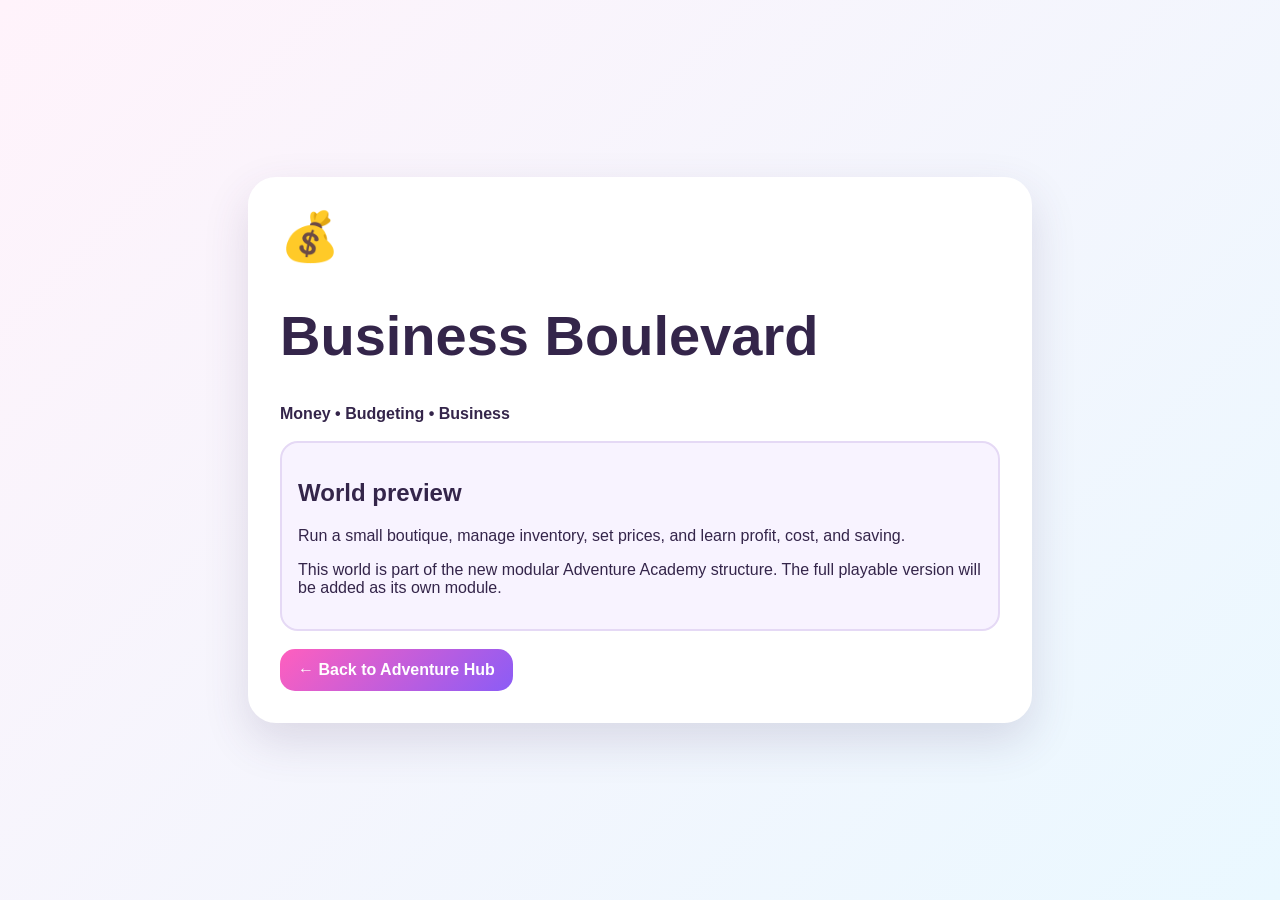
==== worlds/business/index.html @ c1e18049 "Initial Adventure Academy build" ====
<!DOCTYPE html>
<html lang="en">
<head>
<meta charset="UTF-8">
<meta name="viewport" content="width=device-width, initial-scale=1.0">
<title>Business Boulevard</title>
<style>
body{margin:0;min-height:100vh;display:grid;place-items:center;font-family:Arial,sans-serif;background:linear-gradient(135deg,#fff3fb,#eaf8ff);color:#34254a}
.card{max-width:720px;margin:24px;background:white;border-radius:28px;padding:28px;box-shadow:0 18px 45px #4d376528;border:4px solid #fff}
h1{font-size:clamp(32px,6vw,56px)}
a{display:inline-block;padding:12px 18px;border-radius:15px;background:linear-gradient(135deg,#ff5fbe,#8b5cf6);color:#fff;text-decoration:none;font-weight:900}
.preview{background:#f8f3ff;border:2px solid #e5d9f5;border-radius:18px;padding:16px;margin:18px 0}
</style>
</head>
<body>
<div class="card">
  <div style="font-size:48px">💰</div>
  <h1>Business Boulevard</h1>
  <p><strong>Money • Budgeting • Business</strong></p>
  <div class="preview">
    <h2>World preview</h2>
    <p>Run a small boutique, manage inventory, set prices, and learn profit, cost, and saving.</p>
    <p>This world is part of the new modular Adventure Academy structure. The full playable version will be added as its own module.</p>
  </div>
  <a href="../../index.html">← Back to Adventure Hub</a>
</div>
</body>
</html>
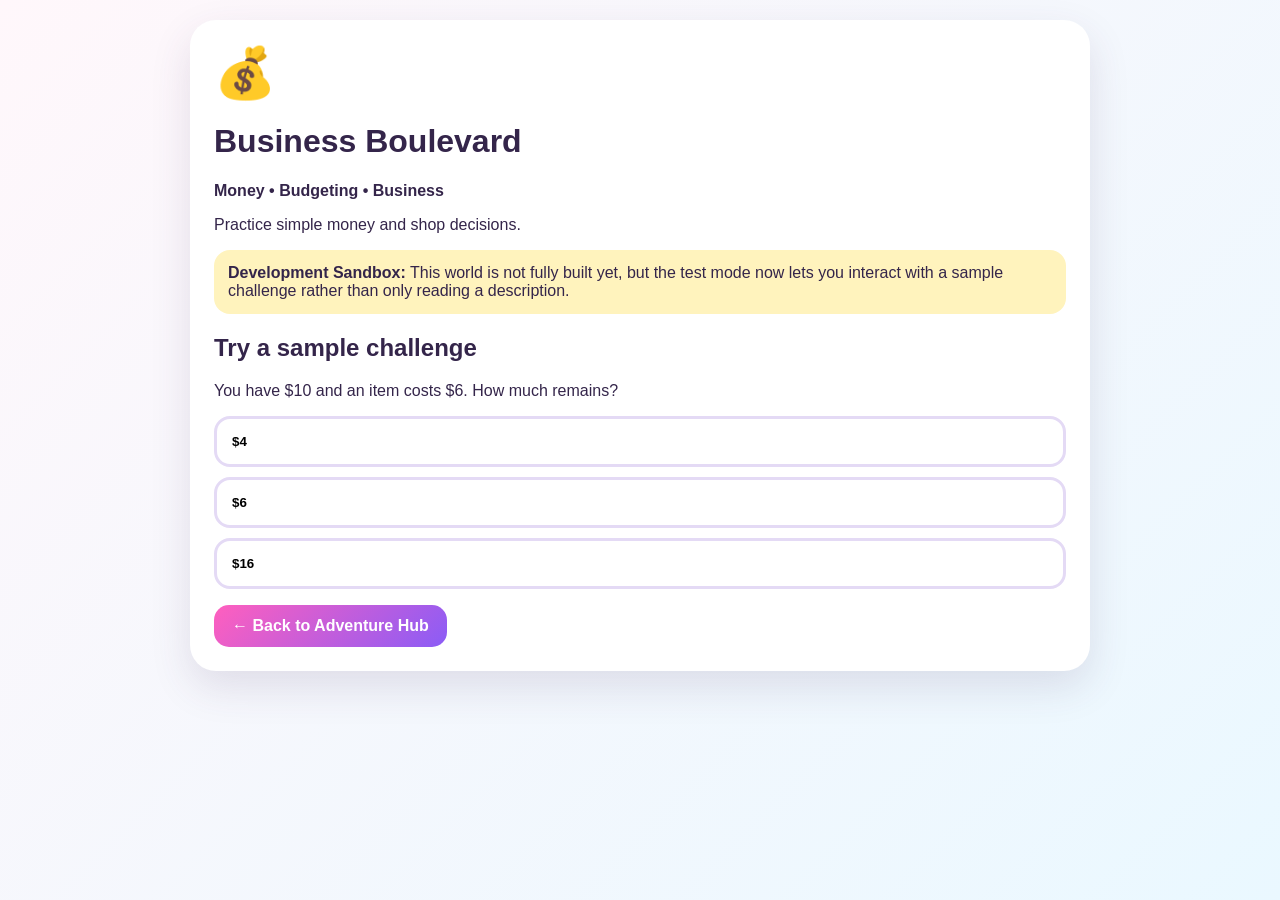
==== commit b57d9e9b: "Build Code Quest v1 with five coding sections" ====
--- a/worlds/business/index.html
+++ b/worlds/business/index.html
@@ -1,28 +1,31 @@
 <!DOCTYPE html>
 <html lang="en">
 <head>
-<meta charset="UTF-8">
-<meta name="viewport" content="width=device-width, initial-scale=1.0">
+<meta charset="UTF-8"><meta name="viewport" content="width=device-width,initial-scale=1.0">
 <title>Business Boulevard</title>
 <style>
-body{margin:0;min-height:100vh;display:grid;place-items:center;font-family:Arial,sans-serif;background:linear-gradient(135deg,#fff3fb,#eaf8ff);color:#34254a}
-.card{max-width:720px;margin:24px;background:white;border-radius:28px;padding:28px;box-shadow:0 18px 45px #4d376528;border:4px solid #fff}
-h1{font-size:clamp(32px,6vw,56px)}
-a{display:inline-block;padding:12px 18px;border-radius:15px;background:linear-gradient(135deg,#ff5fbe,#8b5cf6);color:#fff;text-decoration:none;font-weight:900}
-.preview{background:#f8f3ff;border:2px solid #e5d9f5;border-radius:18px;padding:16px;margin:18px 0}
+body{margin:0;min-height:100vh;font-family:Arial,sans-serif;background:linear-gradient(135deg,#fff7fb,#eaf8ff);color:#34254a}
+.wrap{max-width:900px;margin:auto;padding:20px}.card{background:#fff;border-radius:26px;padding:24px;box-shadow:0 16px 40px #4d376522}
+.option{display:block;width:100%;text-align:left;margin:10px 0;padding:15px;border:3px solid #e4daf5;background:#fff;border-radius:16px;font-weight:800;cursor:pointer}
+.btn{display:inline-block;padding:12px 18px;border-radius:15px;background:linear-gradient(135deg,#ff5fbe,#8b5cf6);color:white;text-decoration:none;font-weight:900;border:0}
+.note{background:#fff3bd;border-radius:16px;padding:14px;margin:14px 0}
 </style>
 </head>
-<body>
-<div class="card">
-  <div style="font-size:48px">💰</div>
-  <h1>Business Boulevard</h1>
-  <p><strong>Money • Budgeting • Business</strong></p>
-  <div class="preview">
-    <h2>World preview</h2>
-    <p>Run a small boutique, manage inventory, set prices, and learn profit, cost, and saving.</p>
-    <p>This world is part of the new modular Adventure Academy structure. The full playable version will be added as its own module.</p>
-  </div>
-  <a href="../../index.html">← Back to Adventure Hub</a>
-</div>
-</body>
-</html>
+<body><div class="wrap"><div class="card">
+<div style="font-size:50px">💰</div><h1>Business Boulevard</h1>
+<p><strong>Money • Budgeting • Business</strong></p>
+<p>Practice simple money and shop decisions.</p>
+<div class="note"><strong>Development Sandbox:</strong> This world is not fully built yet, but the test mode now lets you interact with a sample challenge rather than only reading a description.</div>
+<h2>Try a sample challenge</h2>
+<p id="q">You have $10 and an item costs $6. How much remains?</p>
+<div id="opts"></div>
+<p id="feedback" style="font-weight:900"></p>
+<a class="btn" href="../../index.html">← Back to Adventure Hub</a>
+</div></div>
+<script>
+const opts=["$4", "$6", "$16"];
+const correct=0;
+const box=document.getElementById('opts');
+opts.forEach((t,i)=>{const b=document.createElement('button');b.className='option';b.textContent=t;b.onclick=()=>{document.getElementById('feedback').textContent=i===correct?'✅ Good thinking!':'💡 Try another choice.'};box.appendChild(b)});
+</script>
+</body></html>
